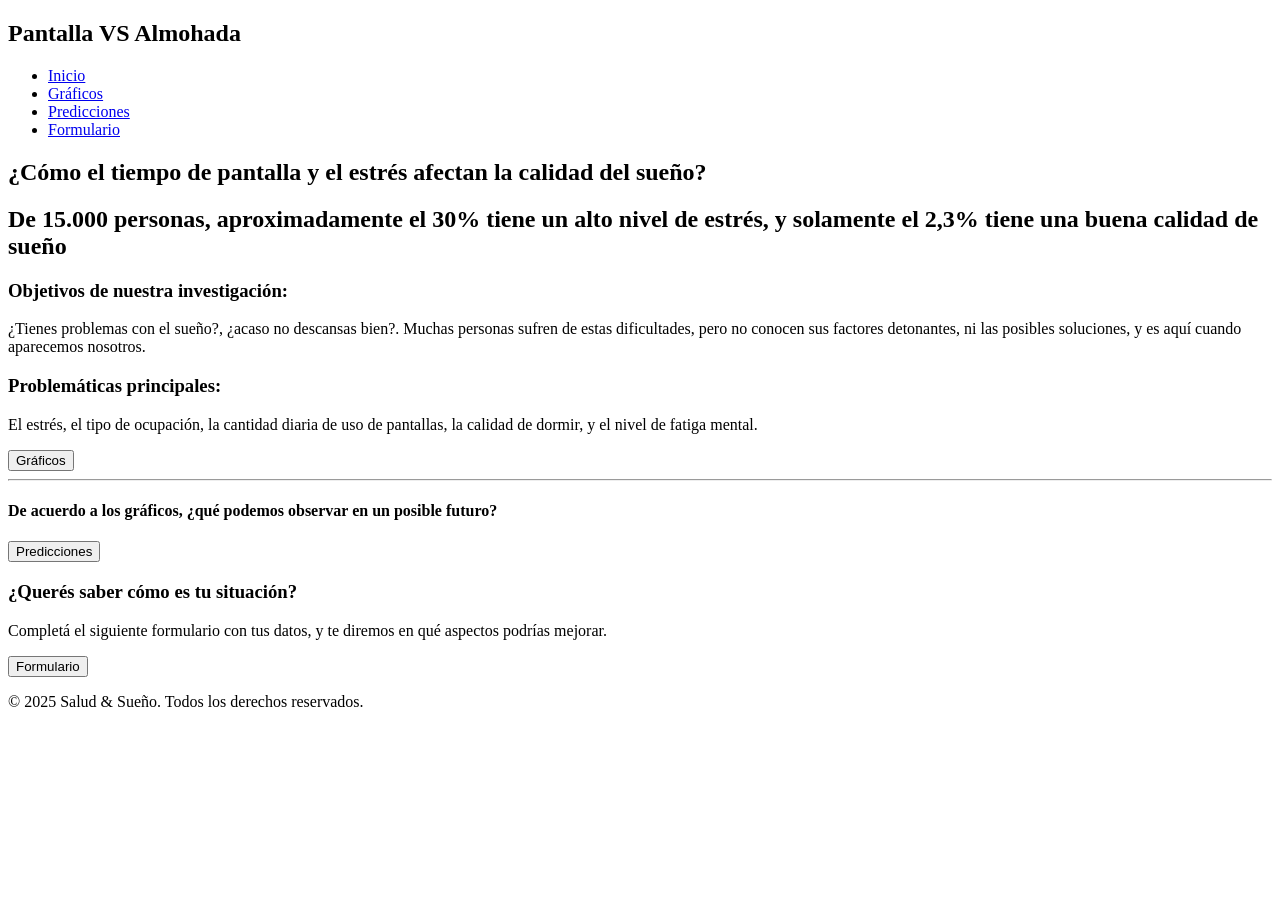
==== templates/index.html @ 1a250b0e "Merge pull request #2 from camibecerra/init-db Actualizar proyecto: agregar gráficos, estilos y plan" ====
<!DOCTYPE html>
<html lang="es">
<head>
 <meta charset="UTF-8" />
 <meta name="viewport" content="width=device-width, initial-scale=1.0"/>
 <title>Salud & Sueño</title>
 <link rel="stylesheet" href="static/style.css" />
</head>
<body>


 <header>
   <nav>
       <h1>Pantalla VS Almohada</h1>
     <ul>
       <li><a href="/">Inicio</a></li>
       <li><a href="/graficos">Gráficos</a></li>
       <li><a href="/predicciones">Predicciones</a></li>
       <li><a href="/formulario">Formulario</a></li>
     </ul>
   </nav>
 </header>


 <main>
   <section class="hero">
     <h1>¿Cómo el tiempo de pantalla y el estrés afectan la calidad del sueño?</h1>
     <h2>De 15.000 personas, aproximadamente el 30% tiene un alto nivel de estrés, y solamente el 2,3% tiene una buena calidad de sueño</h2>
   </section>


   <section class="objetivos">
     <h3>Objetivos de nuestra investigación:</h3>
     <p>¿Tienes problemas con el sueño?, ¿acaso no descansas bien?. Muchas personas sufren de estas dificultades, pero no conocen sus factores detonantes, ni las posibles soluciones, y es aquí cuando aparecemos nosotros.</p>
   </section>


   <section class="problematicas">
     <h3>Problemáticas principales:</h3>
     <p>El estrés, el tipo de ocupación, la cantidad diaria de uso de pantallas, la calidad de dormir, y el nivel de fatiga mental.</p>
     <a href="/graficos"><button class="btn-graficos">Gráficos</button></a>


     <hr class="divider">


     <h4>De acuerdo a los gráficos, ¿qué podemos observar en un posible futuro?</h4>
     <a href="/predicciones"><button class="btn-graficos btn-verde">Predicciones</button></a>
   </section>


   <section class="formulario">
     <h3>¿Querés saber cómo es tu situación?</h3>
     <p>Completá el siguiente formulario con tus datos, y te diremos en qué aspectos podrías mejorar.</p>
     <a href="/formulario"><button class="btn-graficos btn-verde">Formulario</button></a>
   </section>


 </main>


 <footer>
   <p class="footer">&copy; 2025 Salud & Sueño. Todos los derechos reservados.</p>
 </footer>


</body>
</html>
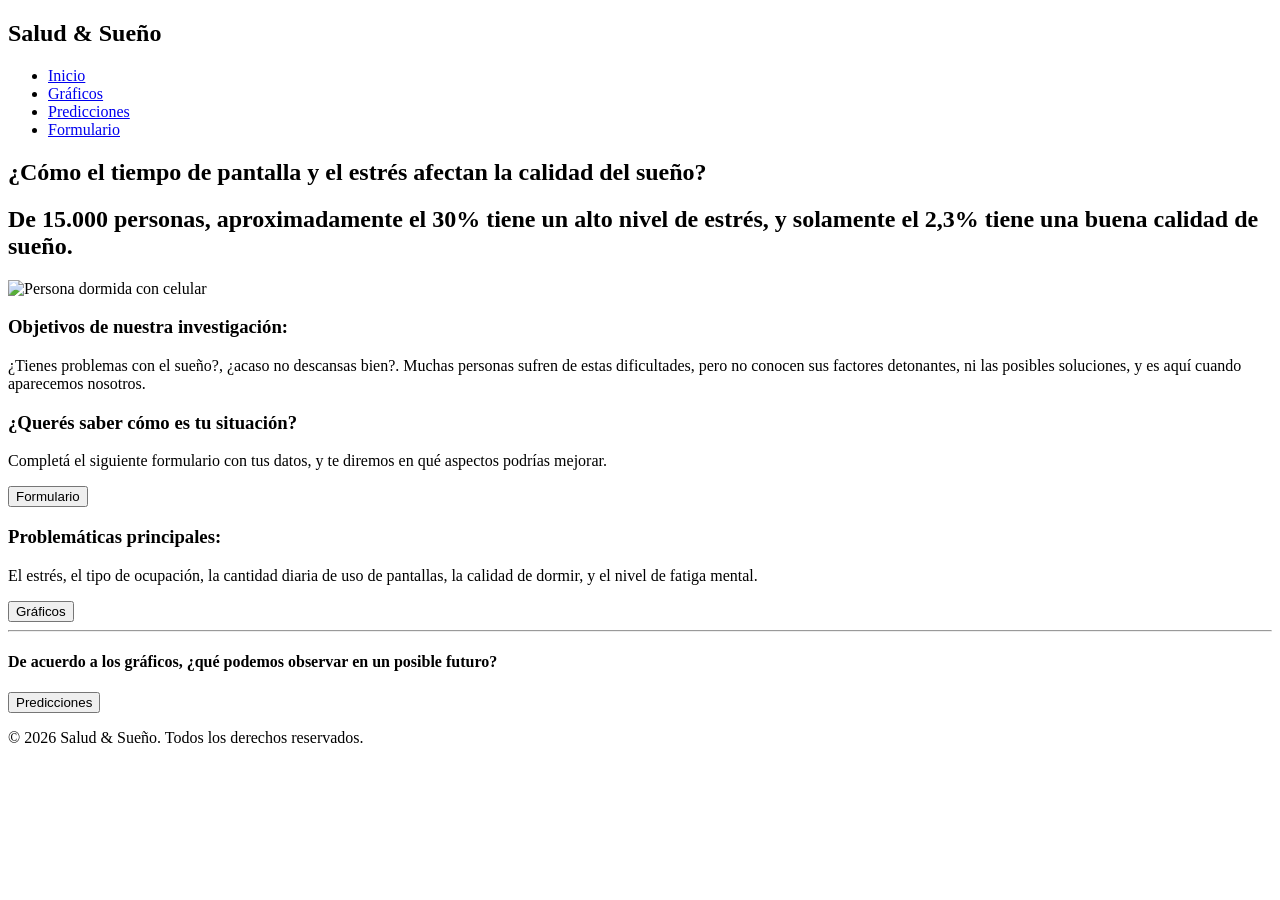
==== commit 78328a11: "casi terminado,solo falta cambiar unos graficos" ====
--- a/templates/index.html
+++ b/templates/index.html
@@ -4,63 +4,79 @@
  <meta charset="UTF-8" />
  <meta name="viewport" content="width=device-width, initial-scale=1.0"/>
  <title>Salud & Sueño</title>
- <link rel="stylesheet" href="static/style.css" />
+ <link rel="stylesheet" href="{{ url_for('static', filename='index.css') }}" /> 
 </head>
 <body>
 
 
  <header>
    <nav>
-       <h1>Pantalla VS Almohada</h1>
+       <h1>Salud & Sueño</h1>
      <ul>
-       <li><a href="/">Inicio</a></li>
-       <li><a href="/graficos">Gráficos</a></li>
-       <li><a href="/predicciones">Predicciones</a></li>
-       <li><a href="/formulario">Formulario</a></li>
+      <li><a href="/">Inicio</a></li>
+      <li><a href="/graficos">Gráficos</a></li>
+      <li><a href="/predicciones">Predicciones</a></li>
+      <li><a href="/formulario">Formulario</a></li>
      </ul>
    </nav>
  </header>
 
 
  <main>
-   <section class="hero">
-     <h1>¿Cómo el tiempo de pantalla y el estrés afectan la calidad del sueño?</h1>
-     <h2>De 15.000 personas, aproximadamente el 30% tiene un alto nivel de estrés, y solamente el 2,3% tiene una buena calidad de sueño</h2>
-   </section>
 
 
-   <section class="objetivos">
-     <h3>Objetivos de nuestra investigación:</h3>
-     <p>¿Tienes problemas con el sueño?, ¿acaso no descansas bien?. Muchas personas sufren de estas dificultades, pero no conocen sus factores detonantes, ni las posibles soluciones, y es aquí cuando aparecemos nosotros.</p>
-   </section>
+   <div class="separador-hero">
+     <section class="hero">
+       <h1>¿Cómo el tiempo de pantalla y el estrés afectan la calidad del sueño?</h1>
+       <h2>De 15.000 personas, aproximadamente el 30% tiene un alto nivel de estrés, y solamente el 2,3% tiene una buena calidad de sueño.</h2>
+     </section>
+      
+     <img class="imagen-hero" src="https://lamanzanamordida.net/app/uploads-lamanzanamordida.net/2017/11/Sleeping-with-Phone-1024x629.jpg" alt="Persona dormida con celular">
 
 
-   <section class="problematicas">
-     <h3>Problemáticas principales:</h3>
-     <p>El estrés, el tipo de ocupación, la cantidad diaria de uso de pantallas, la calidad de dormir, y el nivel de fatiga mental.</p>
-     <a href="/graficos"><button class="btn-graficos">Gráficos</button></a>
+   </div>
 
 
-     <hr class="divider">
+   <div class="separador-objetivos-formulario">
 
 
-     <h4>De acuerdo a los gráficos, ¿qué podemos observar en un posible futuro?</h4>
-     <a href="/predicciones"><button class="btn-graficos btn-verde">Predicciones</button></a>
-   </section>
+     <div class="objetivos-formulario">
+       <section class="objetivos">
+         <h3>Objetivos de nuestra investigación:</h3>
+         <p>¿Tienes problemas con el sueño?, ¿acaso no descansas bien?. Muchas personas sufren de estas dificultades, pero no conocen sus factores detonantes, ni las posibles soluciones, y es aquí cuando aparecemos nosotros.</p>
+       </section>
 
 
-   <section class="formulario">
-     <h3>¿Querés saber cómo es tu situación?</h3>
-     <p>Completá el siguiente formulario con tus datos, y te diremos en qué aspectos podrías mejorar.</p>
-     <a href="/formulario"><button class="btn-graficos btn-verde">Formulario</button></a>
-   </section>
+       <section class="formulario">
+         <h3>¿Querés saber cómo es tu situación?</h3>
+         <p>Completá el siguiente formulario con tus datos, y te diremos en qué aspectos podrías mejorar.</p>
+         <a href="/formulario"><button class="btn-graficos btn-verde">Formulario</button></a>
+       </section>
+     </div>
+
+
+     <div>
+       <section class="problematicas">
+         <h3>Problemáticas principales:</h3>
+         <p>El estrés, el tipo de ocupación, la cantidad diaria de uso de pantallas, la calidad de dormir, y el nivel de fatiga mental.</p>
+         <a href="/graficos"><button class="btn-graficos">Gráficos</button></a>
+
+
+         <hr class="divider">
+
+
+         <h4>De acuerdo a los gráficos, ¿qué podemos observar en un posible futuro?</h4>
+         <a href="/predicciones"><button class="btn-graficos btn-verde">Predicciones</button></a>
+       </section>
+     </div>
+ </div>
 
 
  </main>
 
 
  <footer>
-   <p class="footer">&copy; 2025 Salud & Sueño. Todos los derechos reservados.</p>
+   <p class="footer">&copy; 2026 Salud & Sueño. Todos los derechos reservados.</p>
  </footer>
 
 
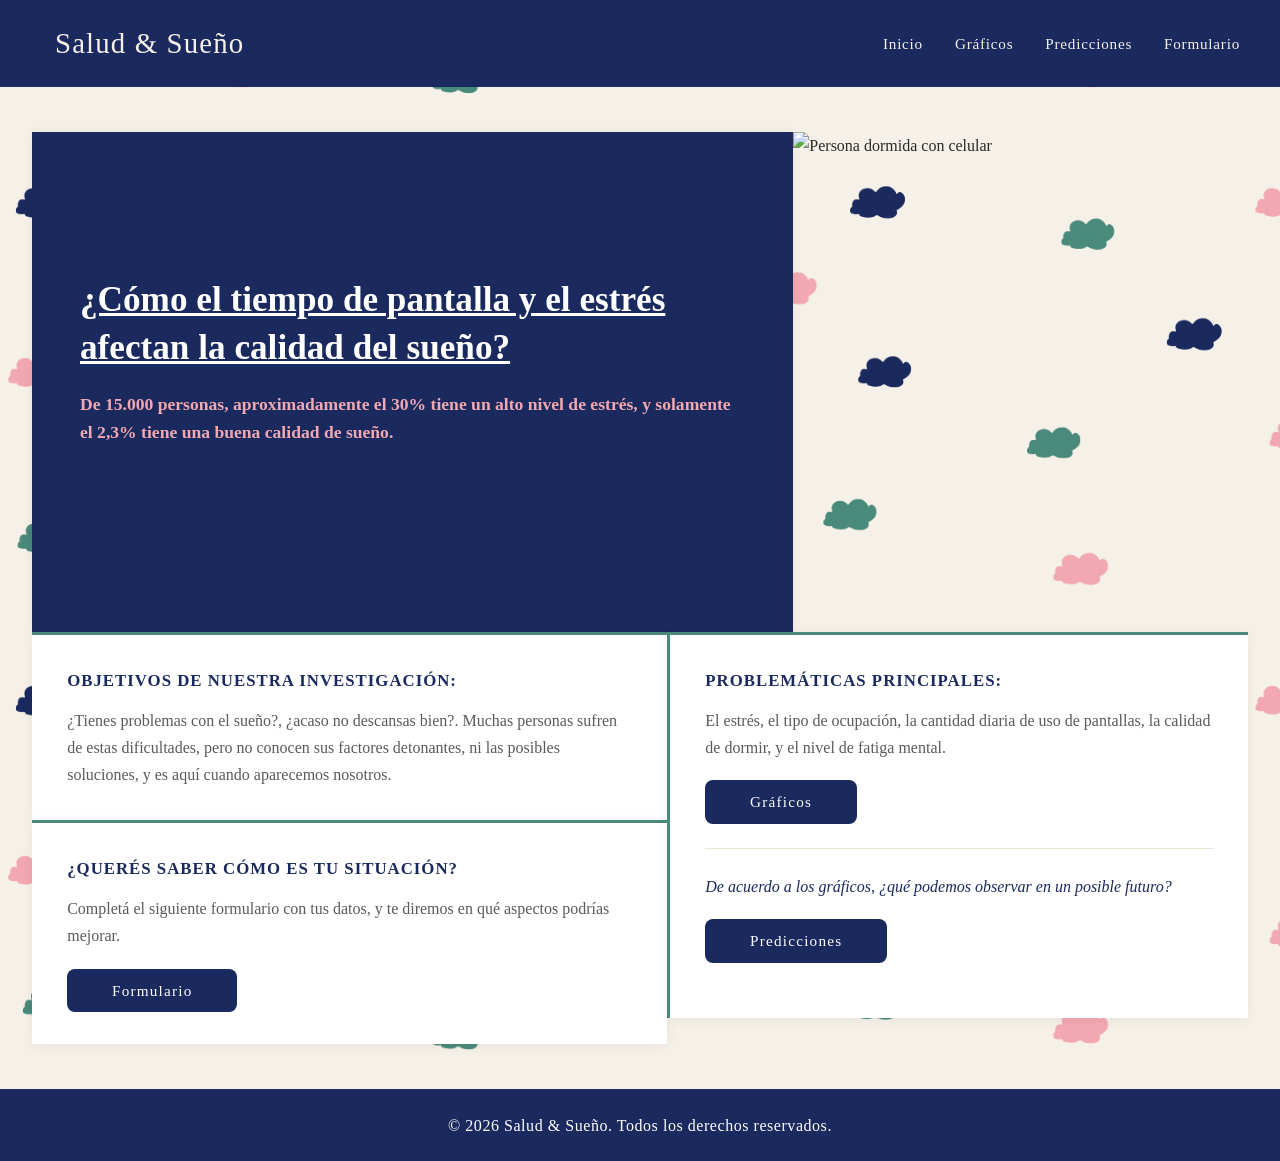
==== commit 1fd0a833: "Actualizacion de app.py y chiquiteces" ====
--- a/templates/index.html
+++ b/templates/index.html
@@ -4,7 +4,7 @@
  <meta charset="UTF-8" />
  <meta name="viewport" content="width=device-width, initial-scale=1.0"/>
  <title>Salud & Sueño</title>
- <link rel="stylesheet" href="{{ url_for('static', filename='index.css') }}" /> 
+ <link rel="stylesheet" href="/static/index.css" /> 
 </head>
 <body>
 
--- a/static/index.css
+++ b/static/index.css
@@ -0,0 +1,265 @@
+/* - Variables - */
+:root {
+ --azul: #1a2a5e;
+ --verde: #4a8a7a;
+ --rosa: #f2a8b0;
+ --beige: #f5f0e8;
+ --beige-oscuro: #ebe4d5;
+ --blanco: #ffffff;
+ --texto: #2a2a2a;
+ --texto-suave: #5a5a5a;
+}
+
+
+/* - Base - */
+* {
+ margin: 0;
+ padding: 0;
+ box-sizing: border-box;
+}
+
+
+body {
+ font-family: Georgia, serif;
+ background-image: url('fondo.png');
+ background-size: 1700px;
+ color: var(--texto);
+ line-height: 1.7;
+}
+
+
+/* - Header - */
+header {
+ background-color: var(--azul);
+ padding: 1.2rem 2.5rem;
+ position: sticky;
+ z-index: 100;
+ top: 0;
+}
+
+
+nav {
+ display: flex;
+ justify-content: space-between;
+ align-items: center;
+ padding-left: 15px;
+}
+
+
+nav h1 {
+ color: var(--beige);
+ font-size: 1.8rem;
+ font-family: Georgia, serif;
+ letter-spacing: 0.04em;
+ font-weight: normal;
+}
+
+
+nav ul {
+ list-style: none;
+ display: flex;
+ gap: 2rem;
+}
+
+
+nav ul li a {
+ color: var(--beige);
+ text-decoration: none;
+ font-size: 0.95rem;
+ letter-spacing: 0.05em;
+ transition: color 0.2s;
+}
+
+
+nav ul li a:hover {
+ color: var(--rosa);
+}
+
+
+/* - Hero - */
+.hero {
+ background-color: var(--azul);
+ color: white;
+ padding: 9rem 3rem 4rem;
+}
+
+
+.imagen-hero{
+ width: 700px;
+ height: 500px;
+}
+
+
+.separador-hero{
+ display: flex;
+ flex-direction: row;
+}
+
+
+.hero-inner {
+ max-width: 800px;
+ margin: 0 auto;
+ border-left: 3px solid var(--rosa);
+ padding-left: 1.8rem;
+}
+
+
+.hero h1 {
+ font-size: clamp(1.5rem, 3vw, 2.2rem);
+ margin-bottom: 1.2rem;
+ line-height: 1.35;
+ text-decoration: underline;
+}
+
+
+.hero h2 {
+ font-size: 1.1rem;
+ color: var(--rosa);
+ line-height: 1.6;
+}
+
+
+/* - Main - */
+main {
+ max-width: 1550px;
+ margin: 0 auto;
+ padding: 2.8rem 2rem 2.8rem;
+}
+
+
+/* - Seccions - */
+section {
+ background-color: var(--blanco);
+ padding: 2rem 2.2rem;
+ box-shadow: 0 2px 12px rgba(0, 0, 0, 0.06);
+}
+
+
+.objetivos {
+ border-top: 3px solid var(--verde);
+}
+
+
+.problematicas {
+ border-top: 3px solid var(--verde);
+ border-left: 3px solid var(--verde);
+ padding-bottom: 55px;
+}
+
+
+h3 {
+ font-size: 1.05rem;
+ color: var(--azul);
+ margin-bottom: 0.7rem;
+ text-transform: uppercase;
+ letter-spacing: 0.06em;
+}
+
+
+p {
+ font-size: 1rem;
+ color: var(--texto-suave);
+}
+
+
+/* - Boton - */
+.btn-container {
+ margin-top: 2.5rem;
+}
+
+
+.btn-graficos {
+ background-color: var(--azul);
+ color: white;
+ border: none;
+ padding: 0.8rem 2.8rem;
+ font-size: 0.95rem;
+ font-family: Georgia, serif;
+ letter-spacing: 0.08em;
+ border-radius: 8px;
+ cursor: pointer;
+ transition: background-color 0.2s, transform 0.15s;
+}
+
+
+.btn-graficos:hover {
+ background-color: var(--verde);
+ transform: translateY(-2px);
+}
+
+
+/* - Footer - */
+.footer{
+ font-size: 1rem;
+ color: var(--blanco);
+}
+
+
+footer {
+ background-color: var(--azul);
+ color: var(--beige);
+ text-align: center;
+ padding: 1.4rem;
+ font-size: 0.85rem;
+ letter-spacing: 0.04em;
+}
+
+
+/* - Responsive - */
+@media (max-width: 600px) {
+ .hero {
+   padding: 3.5rem 1.5rem 3rem;
+ }
+
+
+ main {
+   padding: 2.5rem 1.5rem 4rem;
+ }
+
+
+ section {
+   padding: 1.6rem 1.5rem;
+ }
+}
+
+
+.divider {
+ border: none;
+ border-top: 1px solid var(--beige-oscuro);
+ margin: 1.5rem 0;
+}
+
+
+.problematicas h4 {
+ font-size: 1rem;
+ color: var(--azul);
+ font-weight: normal;
+ font-style: italic;
+ margin-bottom: 1.2rem;
+}
+
+
+.problematicas p {
+ margin-bottom: 1.2rem;
+}
+
+
+.formulario {
+ border-top: 3px solid var(--verde);
+}
+
+
+.formulario p {
+ margin-bottom: 1.2rem;
+}
+
+
+.separador-objetivos-formulario{
+ display: flex;
+ flex-direction: row;
+}
+
+
+.objetivos-formulario{
+ width: 900px;
+}
